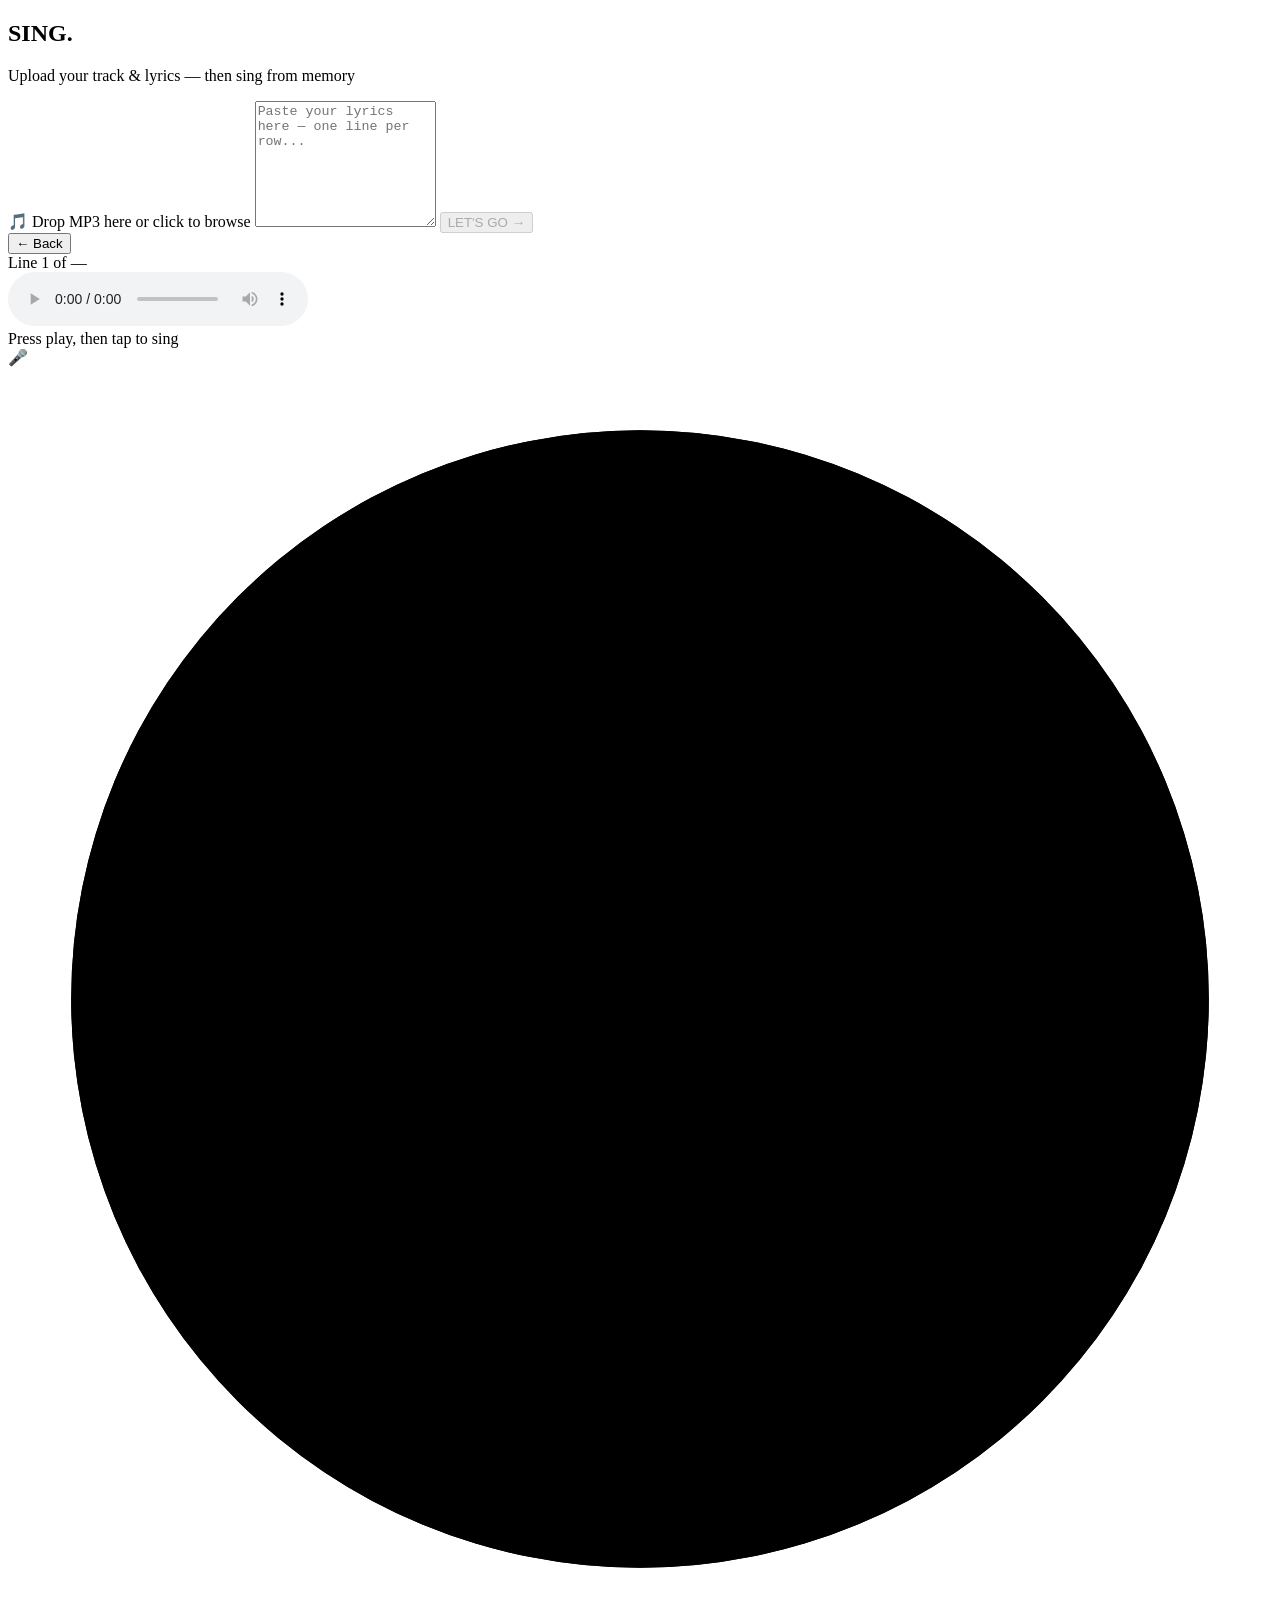
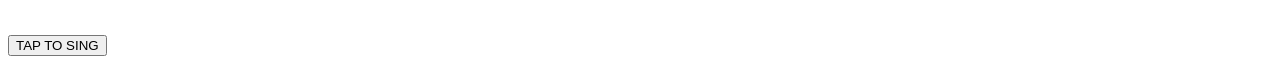
==== frontend/templates/index.html @ b040f1f6 "committ" ====
<!DOCTYPE html>
<html lang="en">
<head>
  <meta charset="UTF-8"/>
  <meta name="viewport" content="width=device-width, initial-scale=1.0"/>
  <title>🎤 Song Memorizer</title>
  <link rel="preconnect" href="https://fonts.googleapis.com">
  <link href="https://fonts.googleapis.com/css2?family=Bebas+Neue&family=DM+Sans:ital,wght@0,300;0,400;0,600;1,300&display=swap" rel="stylesheet">
  <link rel="stylesheet" href="/static/css/style.css"/>
</head>
<body>
 
  <div class="bg-orbs">
    <div class="orb orb1"></div>
    <div class="orb orb2"></div>
    <div class="orb orb3"></div>
  </div>
 
  <main>
 
    <!-- ── UPLOAD SCREEN ── -->
    <section id="upload-screen" class="screen active">
      <h1>SING<span class="dot">.</span></h1>
      <p class="subtitle">Upload your track & lyrics — then sing from memory</p>
 
      <div class="card">
        <label class="file-drop" id="audio-drop">
          <span class="drop-icon">🎵</span>
          <span id="audio-label">Drop MP3 here or click to browse</span>
          <input type="file" id="audio-input" accept=".mp3,.wav,.ogg,.m4a" hidden/>
        </label>
 
        <textarea
          id="lyrics-input"
          placeholder="Paste your lyrics here — one line per row..."
          rows="8"
        ></textarea>
 
        <button id="start-btn" disabled>LET'S GO →</button>
      </div>
    </section>
 
    <!-- ── KARAOKE SCREEN ── -->
    <section id="karaoke-screen" class="screen">
 
      <div class="top-bar">
        <button id="back-btn" class="ghost-btn">← Back</button>
        <div id="line-counter" class="line-counter">Line 1 of —</div>
      </div>
 
      <audio id="audio-player" controls></audio>
 
      <div class="stage">
        <div id="stage-label" class="stage-label">Press play, then tap to sing</div>
 
        <div id="mic-ring" class="mic-ring idle">
          <div class="mic-icon">🎤</div>
          <svg class="ring-svg" viewBox="0 0 120 120">
            <circle class="ring-track" cx="60" cy="60" r="54"/>
            <circle id="ring-progress" class="ring-fill" cx="60" cy="60" r="54"/>
          </svg>
        </div>
 
        <button id="listen-btn" class="listen-btn">TAP TO SING</button>
      </div>
 
      <div id="feedback-box" class="feedback hidden"></div>
 
      <div class="progress-wrap">
        <div id="progress-bar" class="progress-bar"></div>
      </div>
 
    </section>
 
  </main>
 
  <script src="/static/js/app.js"></script>
</body>
</html>
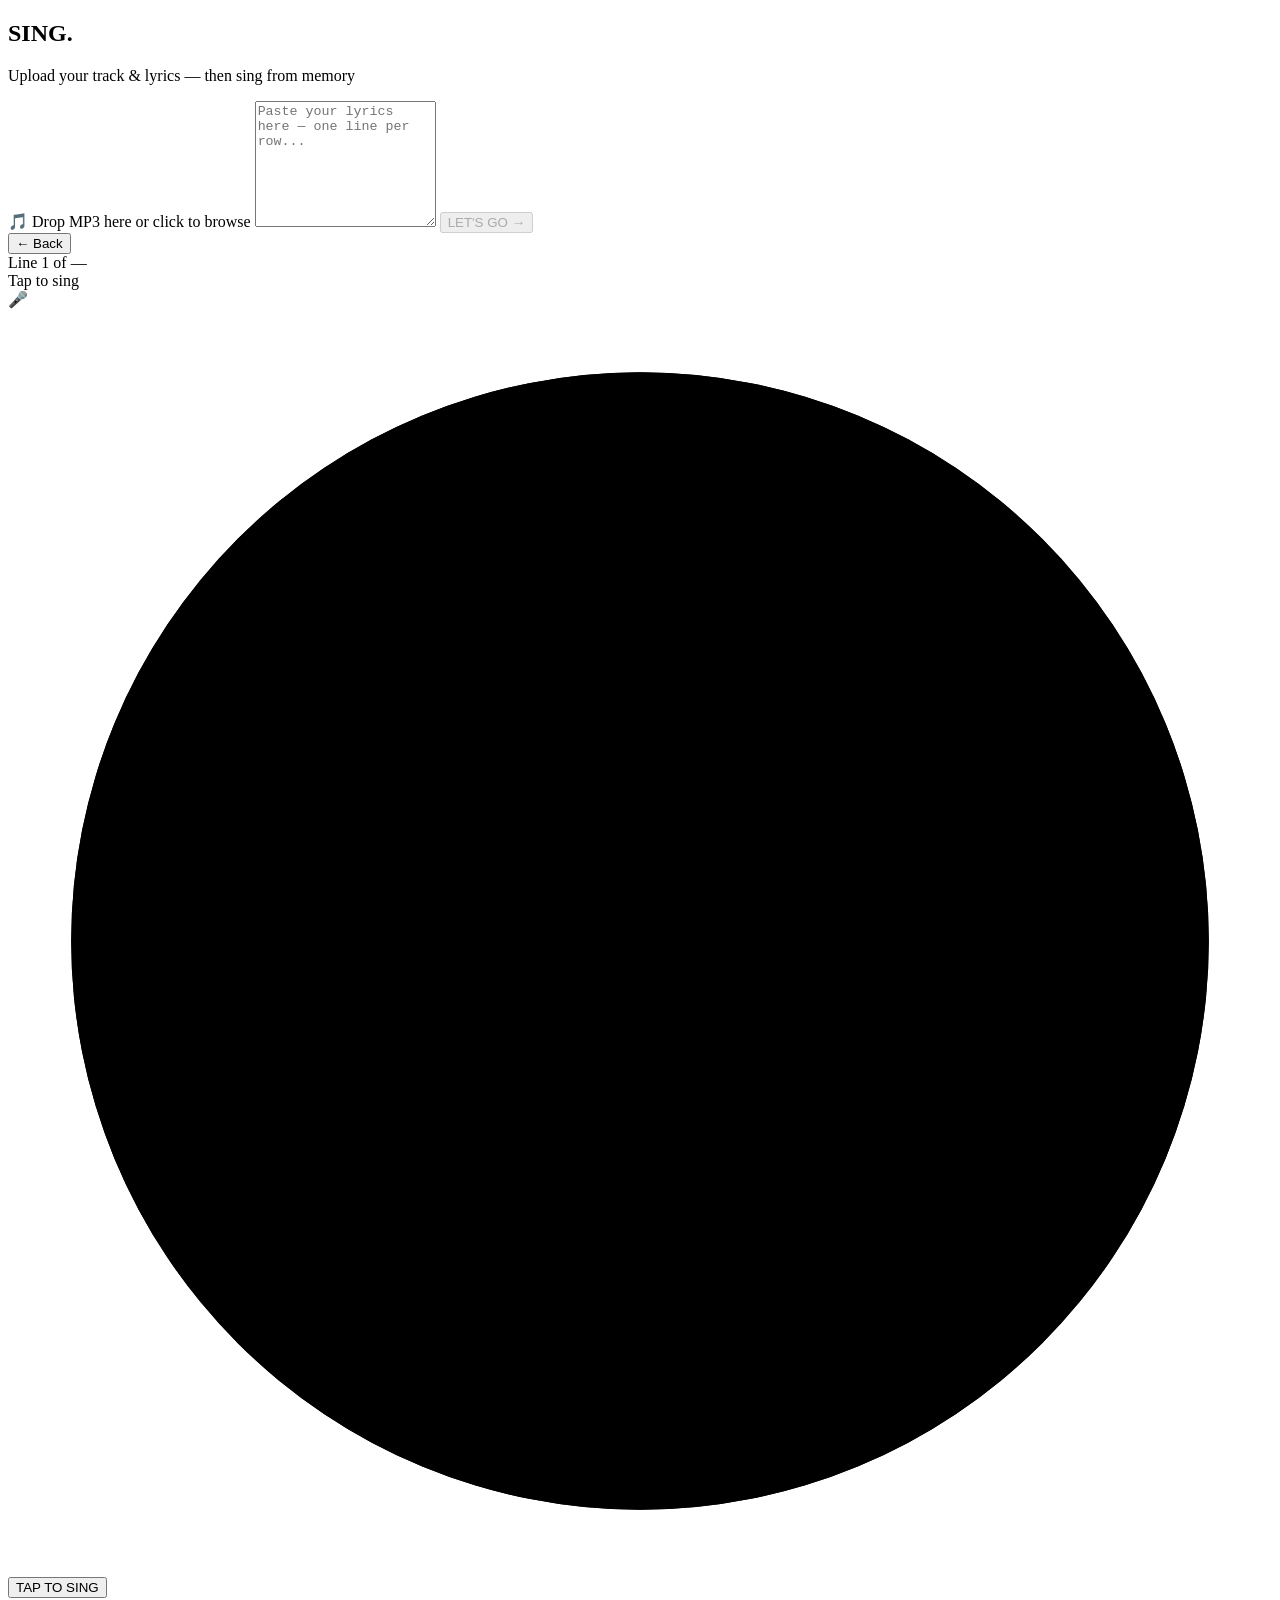
==== commit 43029d39: "changes" ====
--- a/frontend/templates/index.html
+++ b/frontend/templates/index.html
@@ -48,10 +48,8 @@
         <div id="line-counter" class="line-counter">Line 1 of —</div>
       </div>
  
-      <audio id="audio-player" controls></audio>
- 
       <div class="stage">
-        <div id="stage-label" class="stage-label">Press play, then tap to sing</div>
+        <div id="stage-label" class="stage-label">Tap to sing</div>
  
         <div id="mic-ring" class="mic-ring idle">
           <div class="mic-icon">🎤</div>
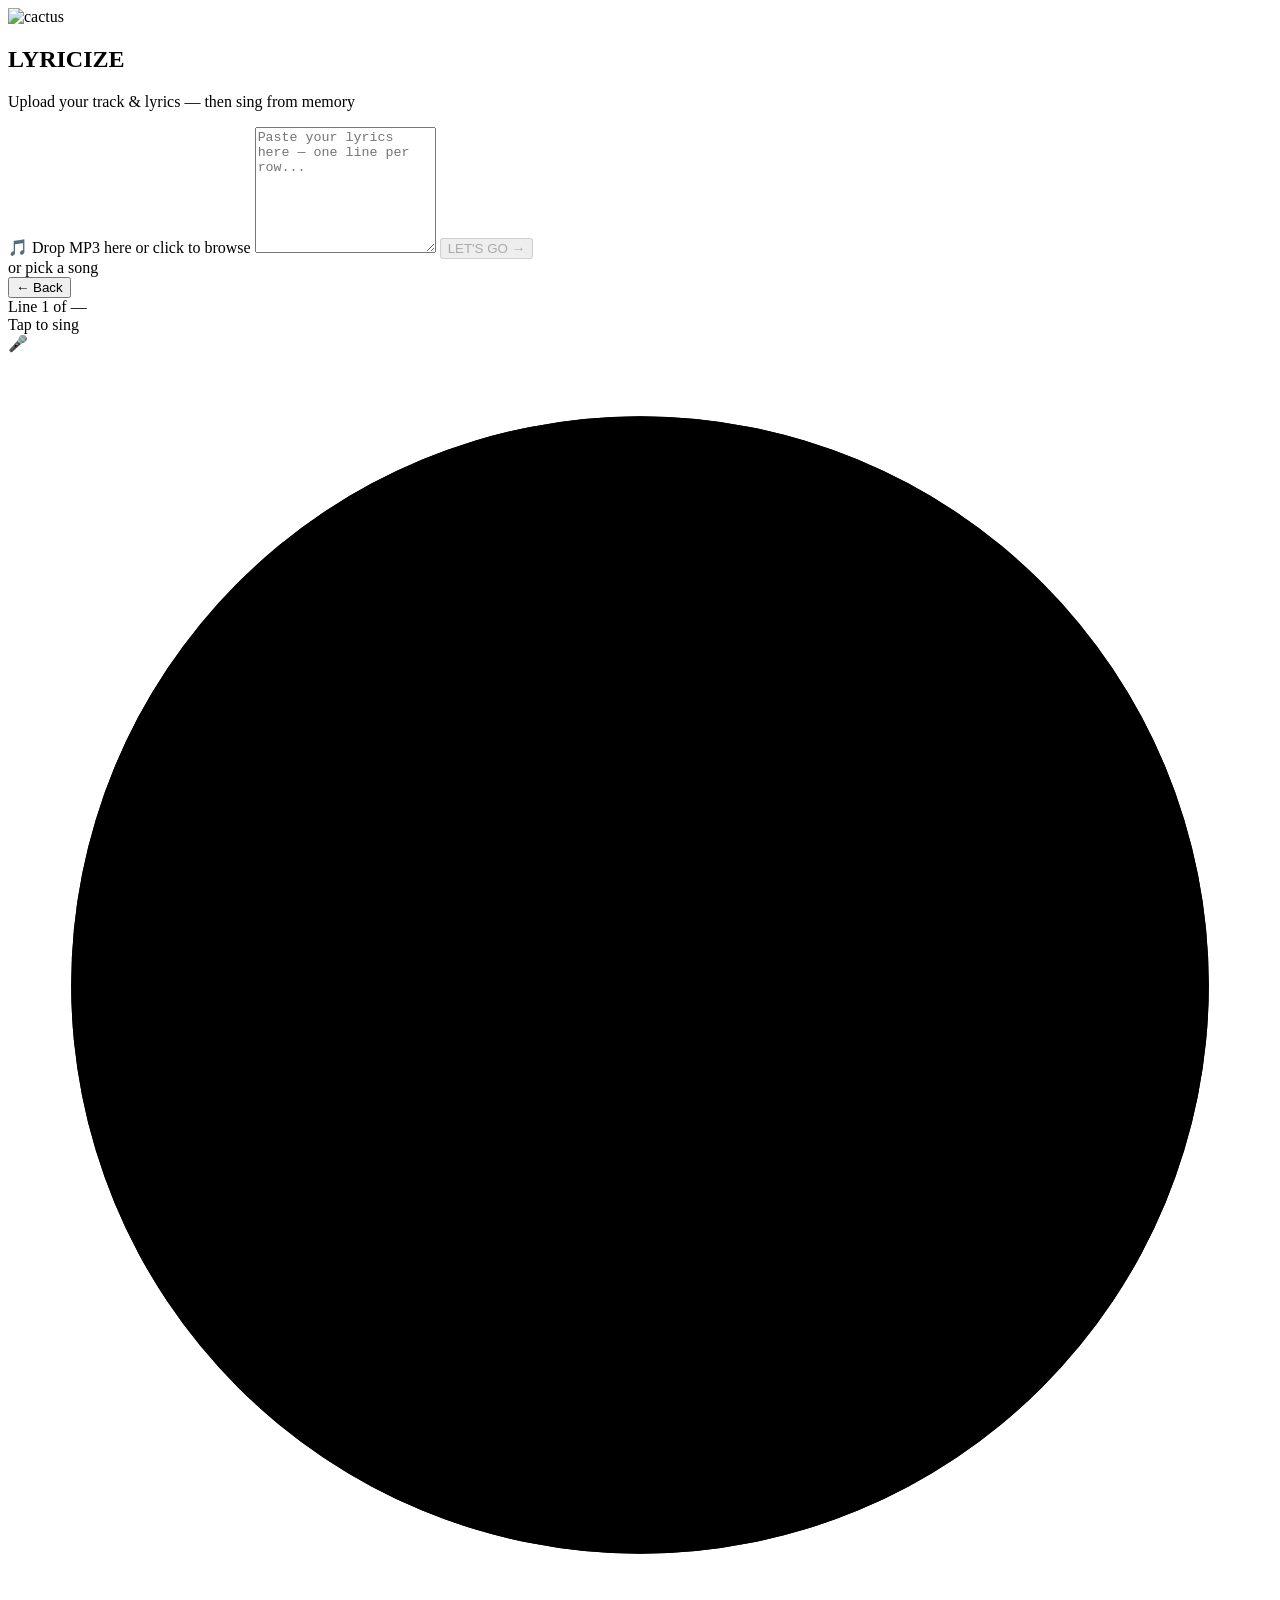
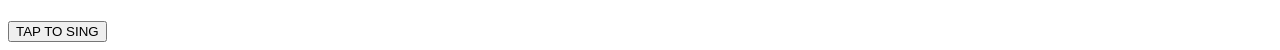
==== commit ea9f2c56: "changes" ====
--- a/frontend/templates/index.html
+++ b/frontend/templates/index.html
@@ -3,7 +3,7 @@
 <head>
   <meta charset="UTF-8"/>
   <meta name="viewport" content="width=device-width, initial-scale=1.0"/>
-  <title>🎤 Song Memorizer</title>
+  <title>🎤 Lyricize</title>
   <link rel="preconnect" href="https://fonts.googleapis.com">
   <link href="https://fonts.googleapis.com/css2?family=Bebas+Neue&family=DM+Sans:ital,wght@0,300;0,400;0,600;1,300&display=swap" rel="stylesheet">
   <link rel="stylesheet" href="/static/css/style.css"/>
@@ -14,13 +14,14 @@
     <div class="orb orb1"></div>
     <div class="orb orb2"></div>
     <div class="orb orb3"></div>
+    <img src="/static/cactus-removebg-preview.png" alt="cactus">
   </div>
  
   <main>
  
     <!-- ── UPLOAD SCREEN ── -->
     <section id="upload-screen" class="screen active">
-      <h1>SING<span class="dot">.</span></h1>
+      <h1>LYRICIZE</span></h1>
       <p class="subtitle">Upload your track & lyrics — then sing from memory</p>
  
       <div class="card">
@@ -38,6 +39,11 @@
  
         <button id="start-btn" disabled>LET'S GO →</button>
       </div>
+
+      <div class="preset-divider"><span>or pick a song</span></div>
+
+      <div id="preset-list" class="preset-list"></div>
+
     </section>
  
     <!-- ── KARAOKE SCREEN ── -->
